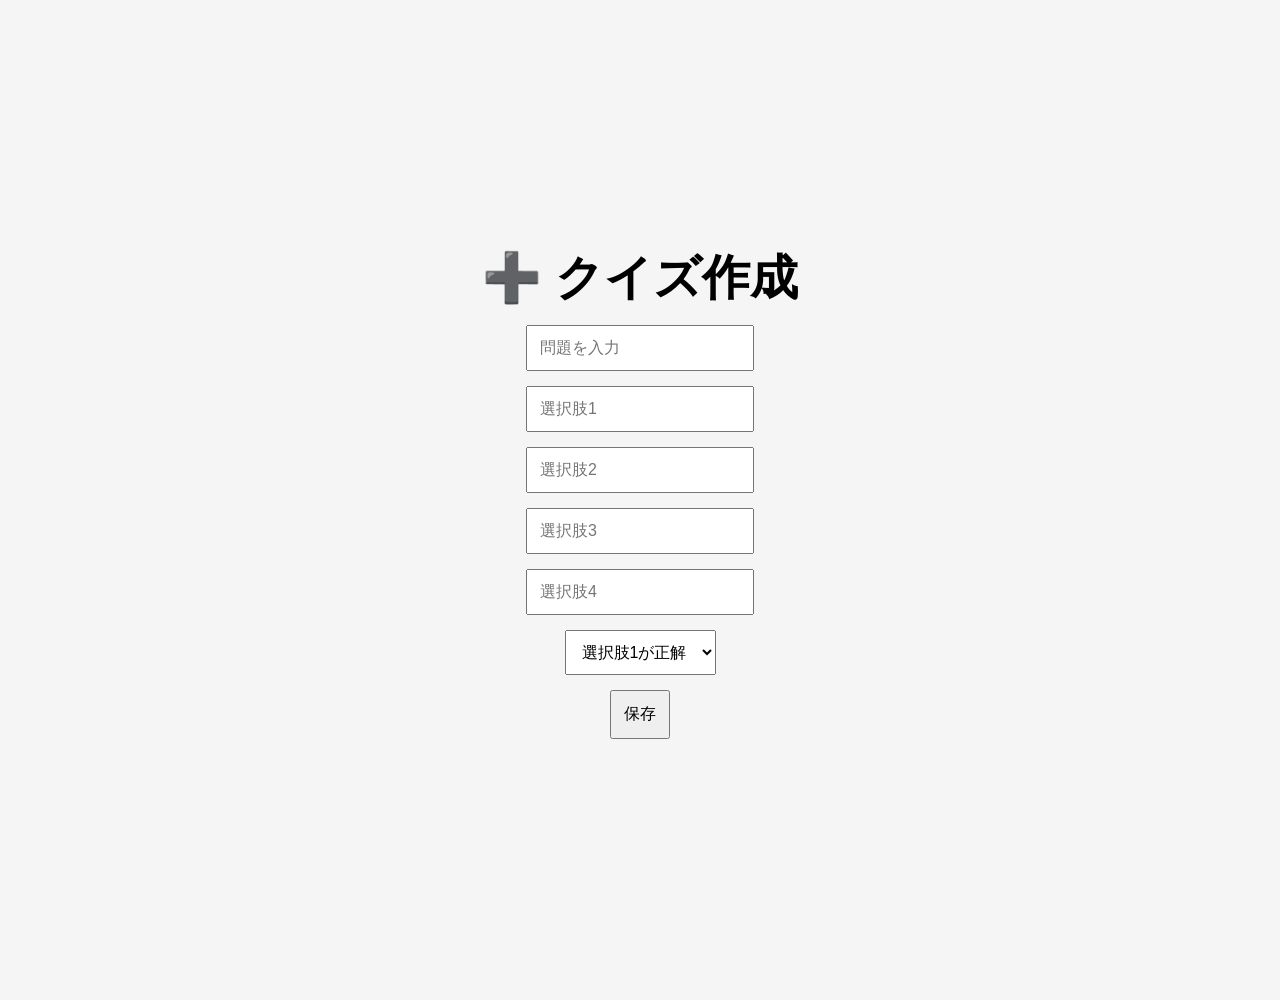
==== pages/create.html @ 96721e4c "Create quiz creation HTML page" ====
<!DOCTYPE html>
<html lang="ja">
<head>
    <meta charset="UTF-8">
    <meta name="viewport" content="width=device-width, initial-scale=1.0">
    <title>クイズ作成 - School Quiz Maker</title>
    <link rel="stylesheet" href="../css/style.css">
</head>
<body>

    <div class="container">

        <h1>➕ クイズ作成</h1>

        <input
            type="text"
            id="question"
            placeholder="問題を入力">

        <input
            type="text"
            id="choice1"
            placeholder="選択肢1">

        <input
            type="text"
            id="choice2"
            placeholder="選択肢2">

        <input
            type="text"
            id="choice3"
            placeholder="選択肢3">

        <input
            type="text"
            id="choice4"
            placeholder="選択肢4">

        <select id="answer">
            <option value="1">選択肢1が正解</option>
            <option value="2">選択肢2が正解</option>
            <option value="3">選択肢3が正解</option>
            <option value="4">選択肢4が正解</option>
        </select>

        <button onclick="saveQuiz()">
            保存
        </button>

        <p id="result"></p>

    </div>

    <script>
        function saveQuiz() {

            const quiz = {
                question: document.getElementById("question").value,
                choices: [
                    document.getElementById("choice1").value,
                    document.getElementById("choice2").value,
                    document.getElementById("choice3").value,
                    document.getElementById("choice4").value
                ],
                answer: document.getElementById("answer").value
            };

            localStorage.setItem(
                "latestQuiz",
                JSON.stringify(quiz)
            );

            document.getElementById("result").textContent =
                "保存しました！";
        }
    </script>

</body>
</html>
---- css/style.css ----
*{
    margin:0;
    padding:0;
    box-sizing:border-box;
}

body{
    font-family:sans-serif;
    background:#f5f5f5;
}

.container{
    height:100vh;

    display:flex;
    flex-direction:column;
    justify-content:center;
    align-items:center;

    gap:20px;
}

h1{
    font-size:3rem;
}

p{
    color:#666;
}

.buttons{
    display:flex;
    gap:15px;
}

.btn{
    text-decoration:none;
    background:#2563eb;
    color:white;
    padding:15px 30px;
    border-radius:10px;
    font-size:1.1rem;
}

.btn:hover{
    opacity:0.9;
}
.container{
    max-width:600px;
    margin:50px auto;
    display:flex;
    flex-direction:column;
    gap:15px;
}

input,
select,
button{
    padding:12px;
    font-size:16px;
}

button{
    cursor:pointer;
}
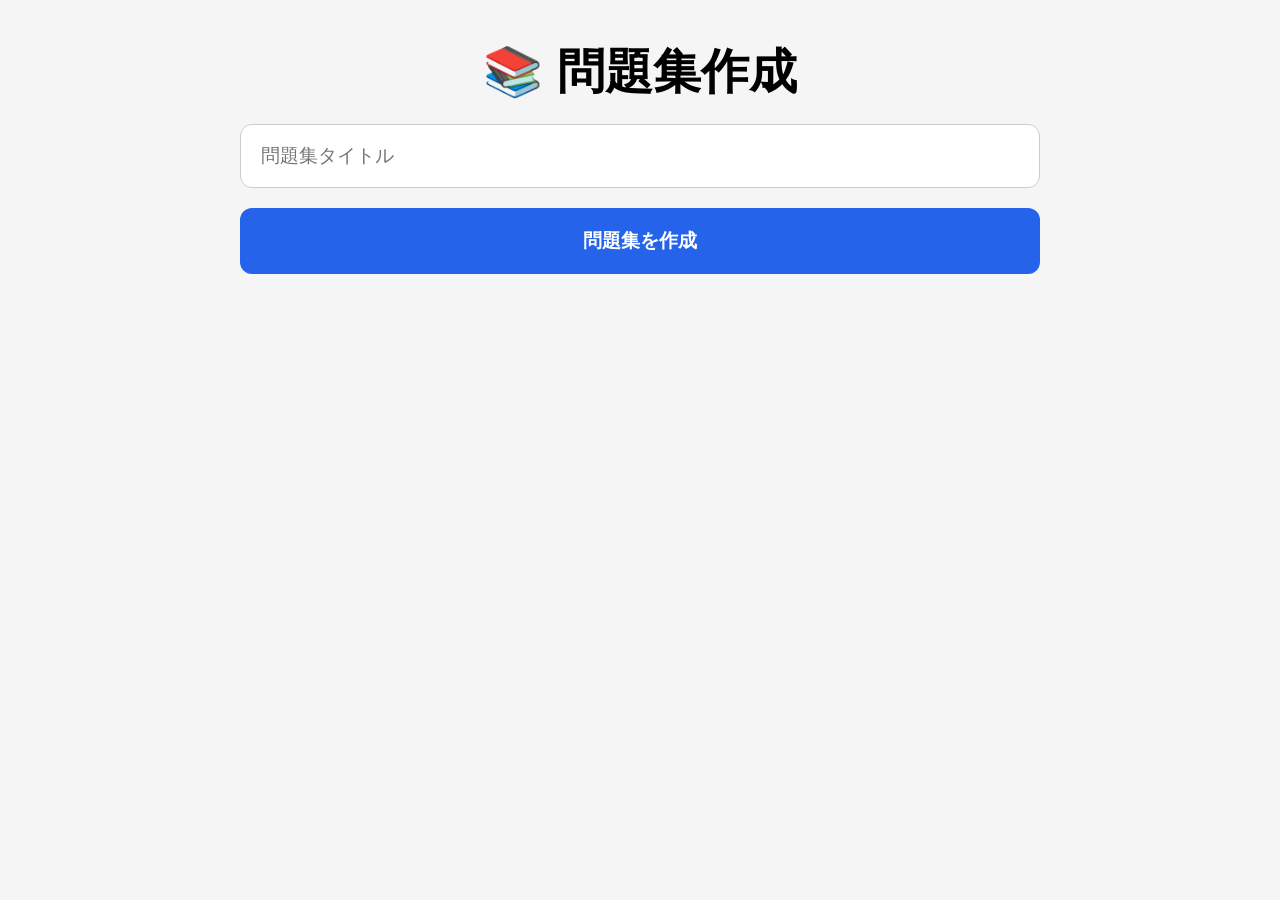
==== commit f67bad86: "Update quiz creation page with new titles and buttons" ====
--- a/pages/create.html
+++ b/pages/create.html
@@ -3,19 +3,33 @@
 <head>
     <meta charset="UTF-8">
     <meta name="viewport" content="width=device-width, initial-scale=1.0">
-    <title>クイズ作成 - School Quiz Maker</title>
+    <title>問題集作成</title>
+
     <link rel="stylesheet" href="../css/style.css">
 </head>
 <body>
 
-    <div class="container">
+<div class="container">
 
-        <h1>➕ クイズ作成</h1>
+    <h1>📚 問題集作成</h1>
+
+    <input
+        type="text"
+        id="quizTitle"
+        placeholder="問題集タイトル">
+
+    <button onclick="createQuizBook()">
+        問題集を作成
+    </button>
+
+    <div id="editor" style="display:none;">
+
+        <h2 id="bookName"></h2>
 
         <input
             type="text"
             id="question"
-            placeholder="問題を入力">
+            placeholder="問題">
 
         <input
             type="text"
@@ -38,43 +52,29 @@
             placeholder="選択肢4">
 
         <select id="answer">
-            <option value="1">選択肢1が正解</option>
-            <option value="2">選択肢2が正解</option>
-            <option value="3">選択肢3が正解</option>
-            <option value="4">選択肢4が正解</option>
+            <option value="0">選択肢1</option>
+            <option value="1">選択肢2</option>
+            <option value="2">選択肢3</option>
+            <option value="3">選択肢4</option>
         </select>
 
-        <button onclick="saveQuiz()">
-            保存
+        <button onclick="addQuestion()">
+            ＋ 問題を追加
         </button>
 
-        <p id="result"></p>
+        <p id="count">
+            問題数: 0
+        </p>
+
+        <button onclick="saveQuizBook()">
+            💾 問題集を保存
+        </button>
 
     </div>
 
-    <script>
-        function saveQuiz() {
+</div>
 
-            const quiz = {
-                question: document.getElementById("question").value,
-                choices: [
-                    document.getElementById("choice1").value,
-                    document.getElementById("choice2").value,
-                    document.getElementById("choice3").value,
-                    document.getElementById("choice4").value
-                ],
-                answer: document.getElementById("answer").value
-            };
-
-            localStorage.setItem(
-                "latestQuiz",
-                JSON.stringify(quiz)
-            );
-
-            document.getElementById("result").textContent =
-                "保存しました！";
-        }
-    </script>
+<script src="../js/create.js"></script>
 
 </body>
 </html>
--- a/css/style.css
+++ b/css/style.css
@@ -10,56 +10,87 @@
 }
 
 .container{
-    height:100vh;
+    width:min(90%,800px);
+    margin:40px auto;
 
     display:flex;
     flex-direction:column;
-    justify-content:center;
-    align-items:center;
-
     gap:20px;
 }
 
 h1{
     font-size:3rem;
+    text-align:center;
 }
 
 p{
-    color:#666;
+    text-align:center;
 }
 
 .buttons{
-    display:flex;
-    gap:15px;
-}
-
-.btn{
-    text-decoration:none;
-    background:#2563eb;
-    color:white;
-    padding:15px 30px;
-    border-radius:10px;
-    font-size:1.1rem;
-}
-
-.btn:hover{
-    opacity:0.9;
-}
-.container{
-    max-width:600px;
-    margin:50px auto;
     display:flex;
     flex-direction:column;
     gap:15px;
 }
 
+.btn,
+.menu-btn{
+    display:block;
+
+    text-decoration:none;
+
+    background:#2563eb;
+    color:white;
+
+    padding:20px;
+
+    border-radius:12px;
+
+    text-align:center;
+
+    font-size:1.2rem;
+    font-weight:bold;
+}
+
+.disabled{
+    background:#9ca3af;
+}
+
 input,
-select,
-button{
-    padding:12px;
-    font-size:16px;
+select{
+    width:100%;
+
+    padding:20px;
+
+    font-size:1.2rem;
+
+    border:1px solid #ccc;
+    border-radius:12px;
 }
 
 button{
+    width:100%;
+
+    padding:20px;
+
+    font-size:1.2rem;
+    font-weight:bold;
+
+    border:none;
+    border-radius:12px;
+
+    background:#2563eb;
+    color:white;
+
     cursor:pointer;
 }
+
+.quiz-card{
+    background:white;
+
+    padding:20px;
+
+    border-radius:12px;
+
+    box-shadow:0 2px 8px rgba(0,0,0,.1);
+}
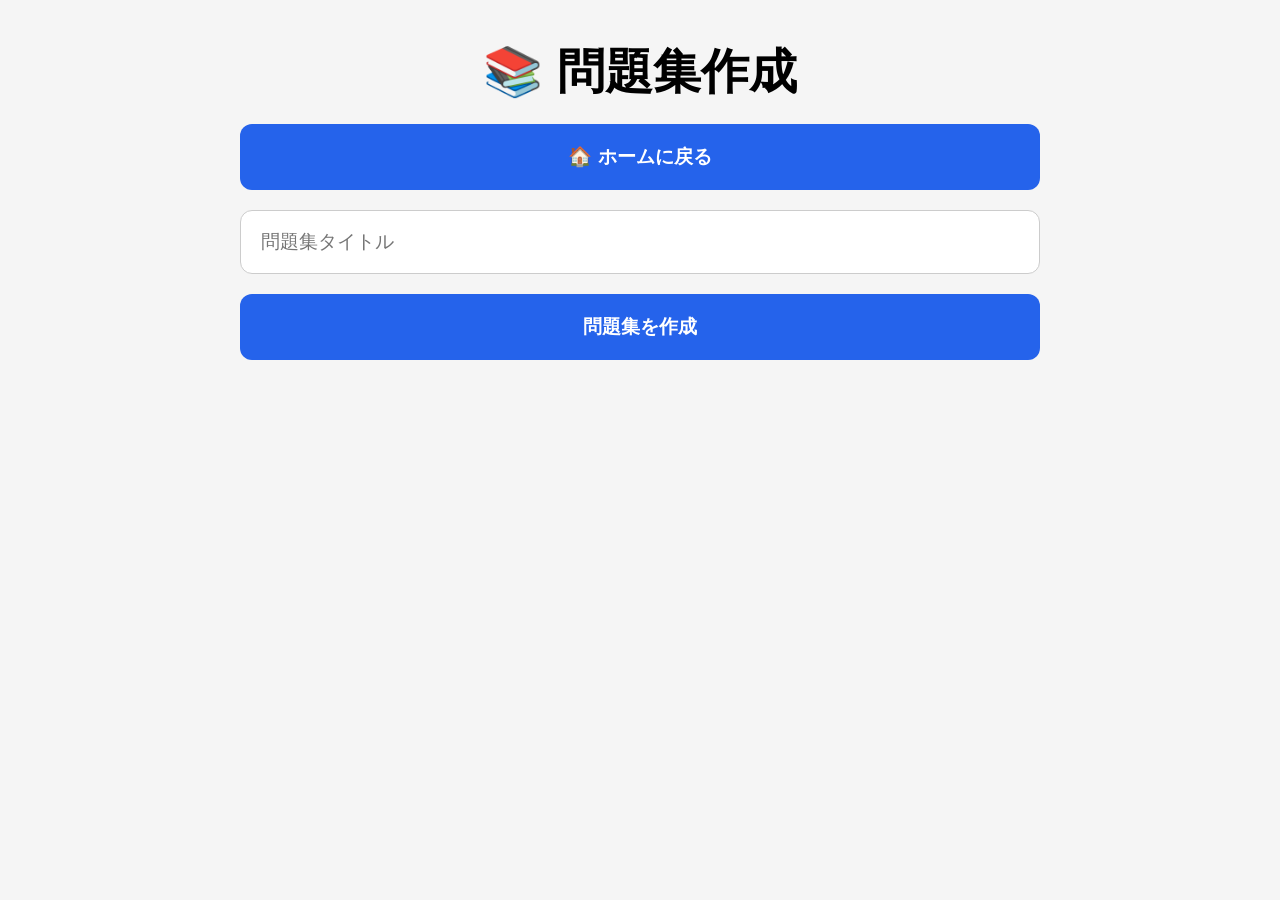
==== commit bc4c9fb5: "Add home link to create.html" ====
--- a/pages/create.html
+++ b/pages/create.html
@@ -12,6 +12,9 @@
 <div class="container">
 
     <h1>📚 問題集作成</h1>
+    <a href="../index.html" class="menu-btn">
+    🏠 ホームに戻る
+</a>
 
     <input
         type="text"
@@ -65,6 +68,9 @@
         <p id="count">
             問題数: 0
         </p>
+        <h3>追加済み問題</h3>
+
+<div id="questionList"></div>
 
         <button onclick="saveQuizBook()">
             💾 問題集を保存
